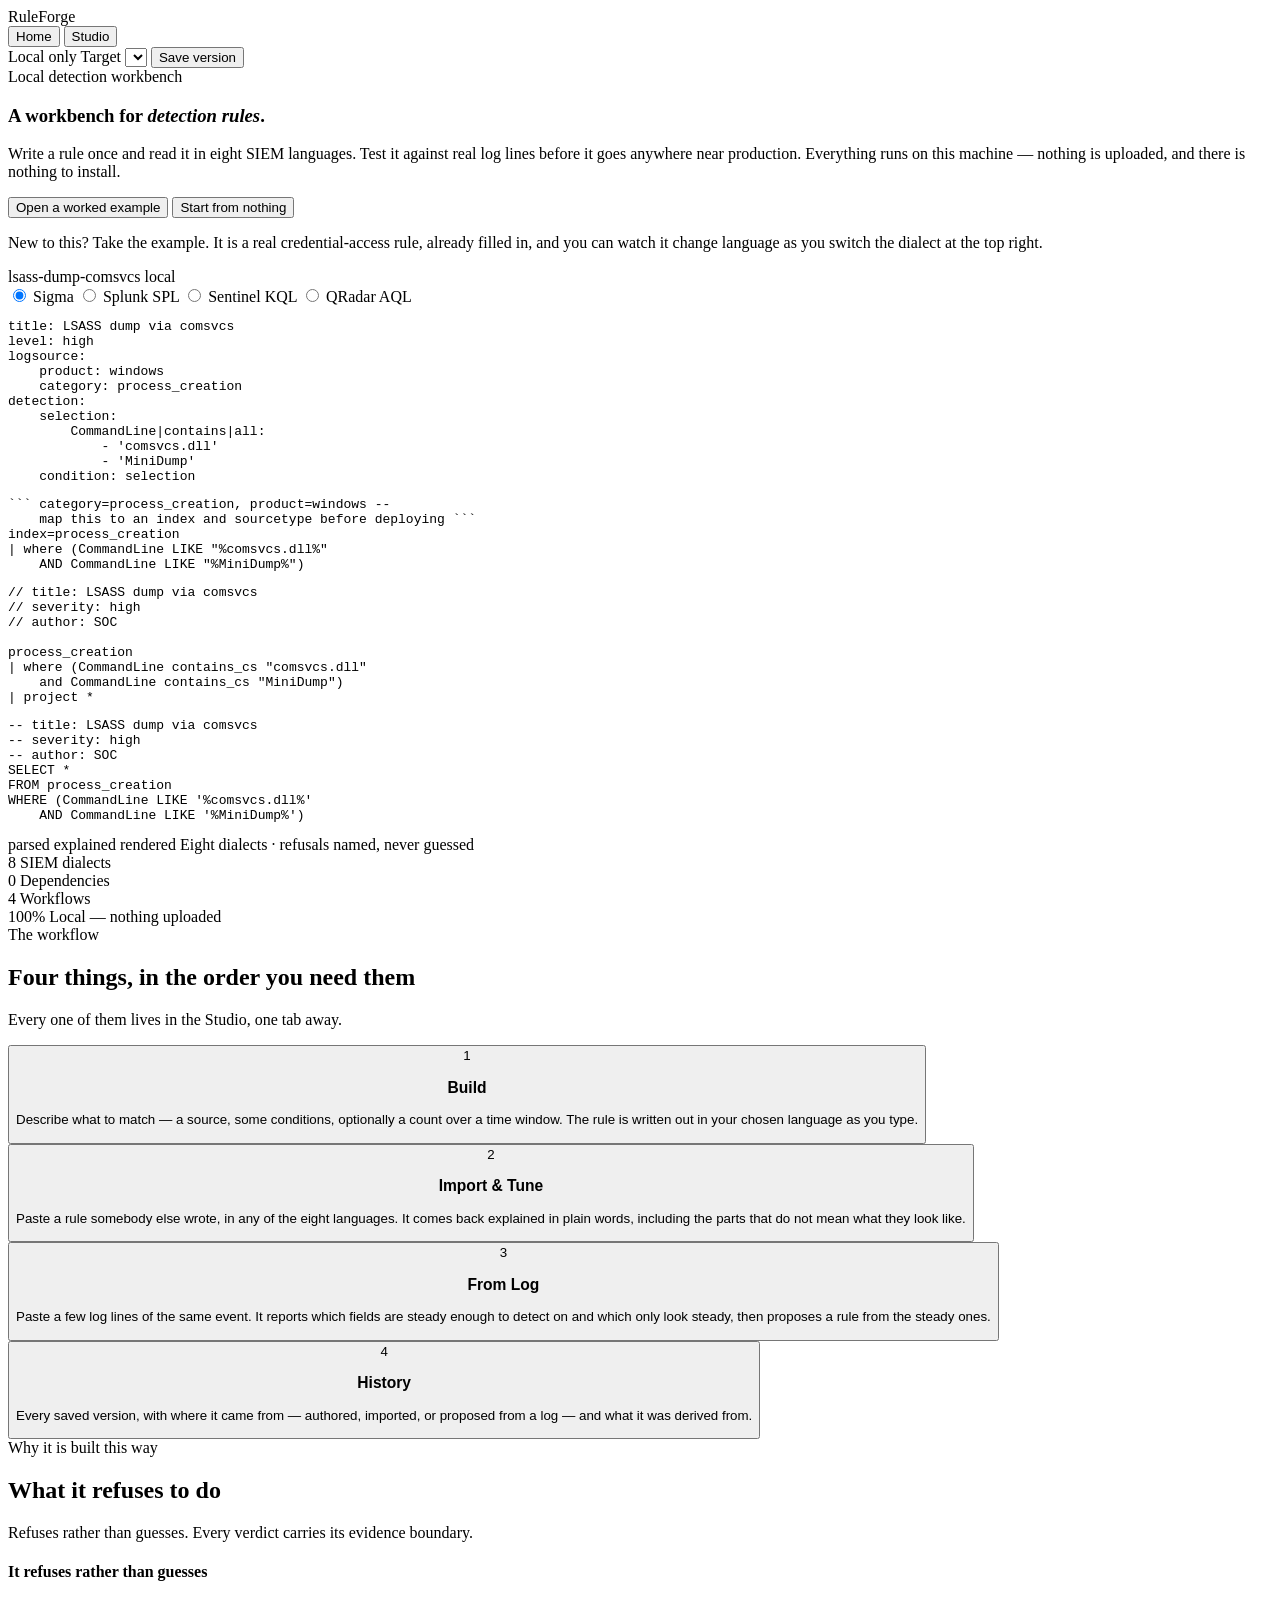
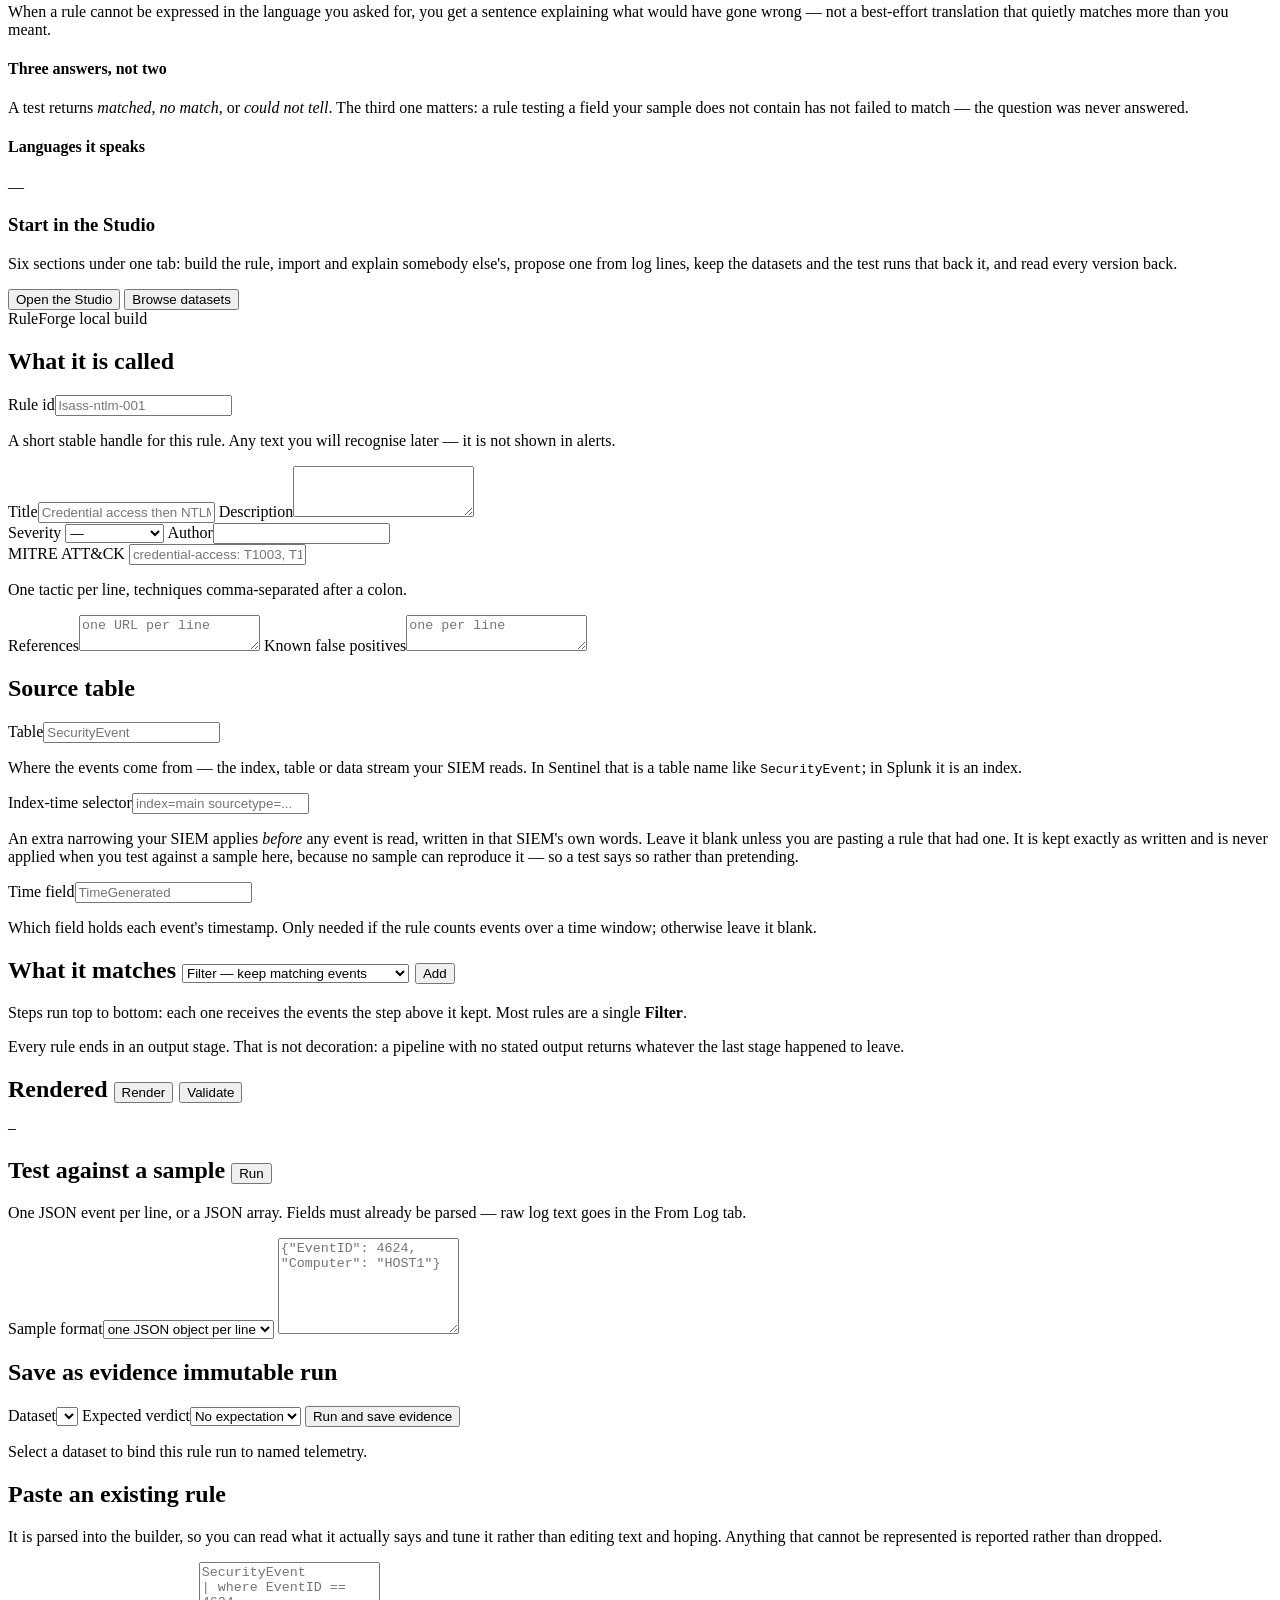
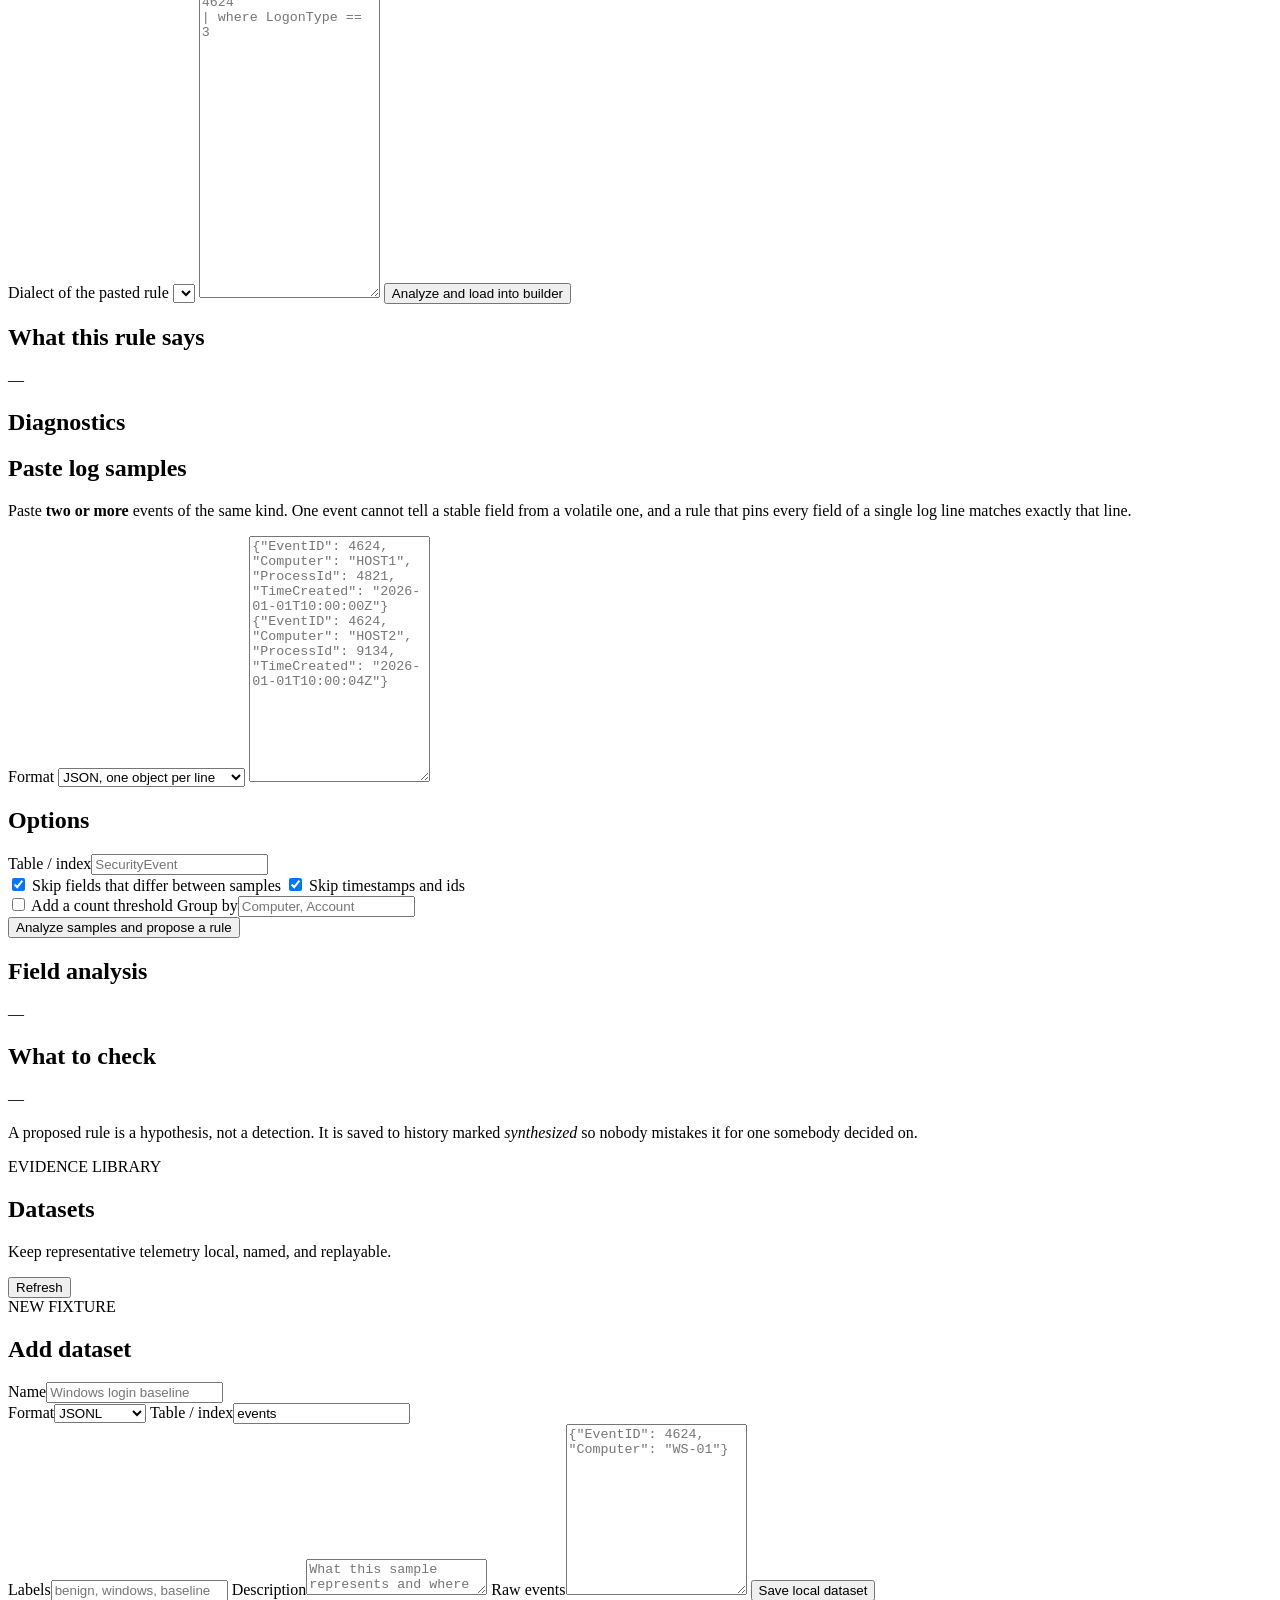
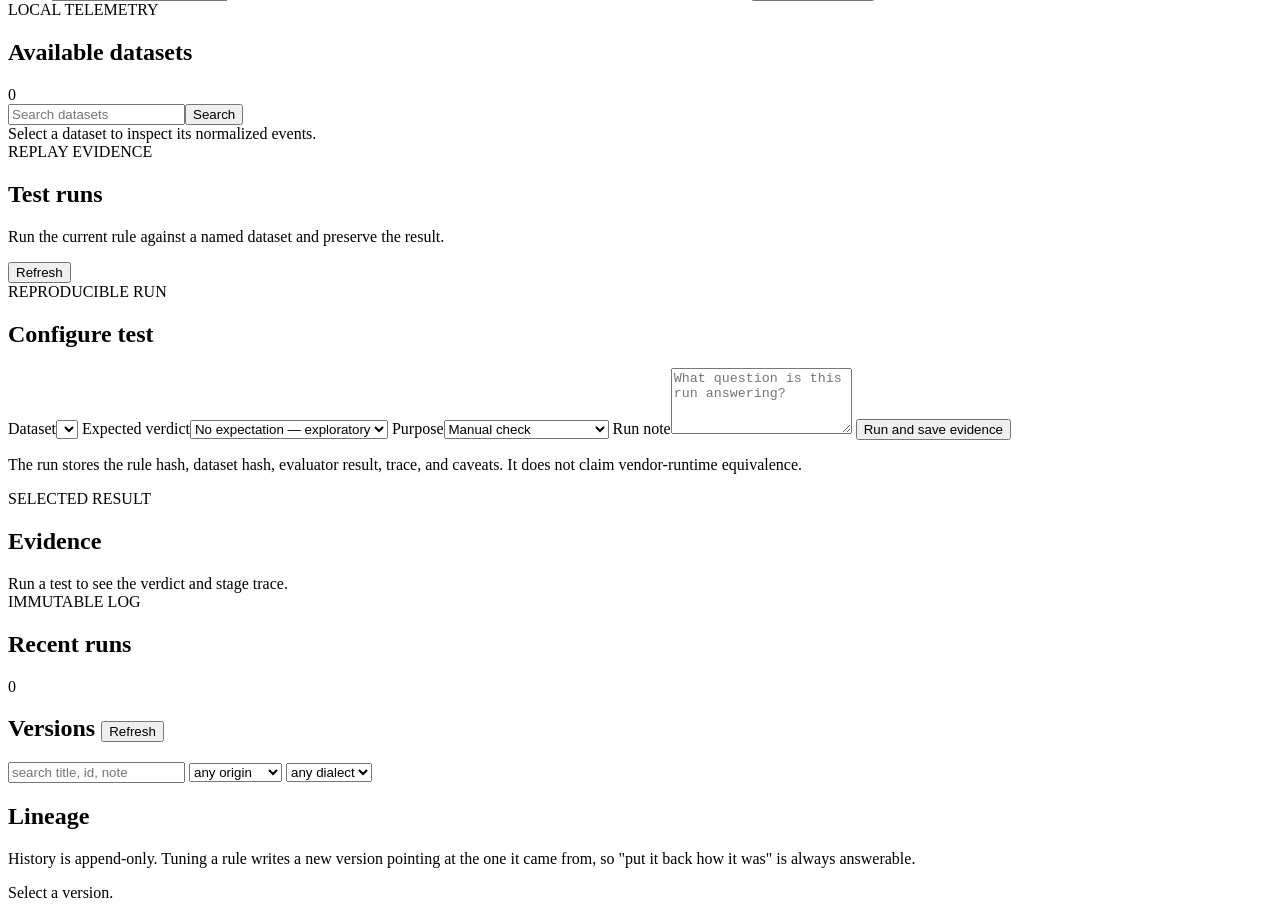
==== web/templates/index.html @ b19cf56b "Restructure into a standalone RuleForge repository Extracted RuleForge from the Combined Project mon" ====
<!DOCTYPE html>
<!--
  RuleForge: a local detection-rule workbench.

  One page, four panes, no build step. The GUI is served straight off disk by
  the stdlib HTTP server because the whole package has zero dependencies, and
  that is what lets it run inside a locked-down SOC where npm and pip are not
  available.

  The builder edits the IR directly -- the same tagged JSON the codec reads and
  writes. There is deliberately no second, simplified rule model in the
  browser: a parallel representation is where "the GUI showed one thing and the
  rendered rule said another" comes from.
-->
<html lang="en">
<head>
<meta charset="utf-8">
<meta name="viewport" content="width=device-width, initial-scale=1">
<title>RuleForge</title>
<link rel="stylesheet" href="/static/app.css">
</head>
<body>

<header class="topbar">
  <div class="brand" id="brand" title="Back to the home page">Rule<span>Forge</span></div>

  <!-- Two levels, in the header, which is the shape Event Analyzer and
       Phishing Mail Detector already use: Home explains the tool, Studio is
       where the work happens. The left rail that listed all seven panes flat
       is gone -- it was a second navigation surface for destinations that
       belong to one of these two, and it made this tool the odd one out. -->
  <nav class="tabs main-tabs" id="tabs" aria-label="Primary navigation">
    <button class="tab active" data-main="home" data-pane="home">Home</button>
    <button class="tab" data-main="studio" data-pane="build">Studio</button>
  </nav>

  <div class="topright">
    <span class="local-status"><span class="status-dot"></span>Local only</span>
    <label class="inline">Target
      <select id="dialect"></select>
    </label>
    <button id="save" class="primary">Save version</button>
  </div>
</header>

<!-- The sections of the Studio, shown only while the Studio is open. Every
     pane that used to sit in the rail is still here, under the tab that owns
     it, and the current one is named on the right. -->
<nav class="tabs sub-tabs" id="subtabs" aria-label="Studio sections" hidden>
  <button class="tab" data-pane="build">Workbench</button>
  <button class="tab" data-pane="import">Import &amp; Explain</button>
  <button class="tab" data-pane="fromlog">From Log</button>
  <button class="tab" data-pane="datasets">Datasets</button>
  <button class="tab" data-pane="testruns">Test Runs</button>
  <button class="tab" data-pane="history">History</button>
  <span class="sub-tabs-context">
    <span class="eyebrow">Studio</span>
    <span class="context-title" id="current-context">Home</span>
  </span>
</nav>

<div id="toast" class="toast" hidden></div>

<div class="app-shell">
  <main class="app-content">

<!-- ==================================================================
     The landing pane.

     The tool used to open straight onto the Build form: eleven metadata
     fields, unexplained jargon, an output box reading "—", and no
     indication of what any of it was for. Someone who had not written a
     detection rule before had nowhere to start, and someone who had still
     could not tell which of the four tabs did what.

     So this pane says what the tool is, names the four things it does in
     the order a person actually needs them, and -- most importantly --
     offers a WORKED EXAMPLE. Reading a filled-in rule teaches the shape of
     one faster than any amount of label text.

     It is now the Home tab of the header rather than a flat entry in a
     rail, and it is laid out the way the sibling tools lay out their own
     overview: a hero with the claim and the two ways in, the workflow, and
     the promises underneath. Every word that was here is still here.
     ================================================================== -->
<section class="pane active" id="pane-home">
  <div class="home">

    <!-- hero ---------------------------------------------------------- -->
    <section class="home-hero">
      <span class="hero-orb hero-orb--a" aria-hidden="true"></span>
      <span class="hero-orb hero-orb--b" aria-hidden="true"></span>
      <div class="hero-copy">
        <span class="eyebrow">Local detection workbench</span>
        <h1>A workbench for <em>detection rules</em>.</h1>
        <p class="lead">
          Write a rule once and read it in eight SIEM languages. Test it against
          real log lines before it goes anywhere near production. Everything runs
          on this machine &mdash; nothing is uploaded, and there is nothing to
          install.
        </p>
        <div class="home-actions">
          <button id="home-example" class="primary big">
            Open a worked example
          </button>
          <button id="home-blank" class="big ghost">Start from nothing</button>
        </div>
        <p class="hint">
          New to this? Take the example. It is a real credential-access rule,
          already filled in, and you can watch it change language as you switch
          the dialect at the top right.
        </p>
      </div>

      <!-- The product in one picture: one Sigma rule, four of the eight
           languages it can be read back in. Tabs are CSS-only so the landing
           page keeps the stdlib-only promise: no script drives them. -->
      <div class="hero-visual">
        <div class="rule-preview" aria-label="One rule, read in four SIEM languages">
          <div class="rule-preview-bar">
            <span class="dot dot--r" aria-hidden="true"></span>
            <span class="dot dot--y" aria-hidden="true"></span>
            <span class="dot dot--g" aria-hidden="true"></span>
            <span class="rule-preview-name">lsass-dump-comsvcs</span>
            <span class="rule-preview-flag"><span class="pulse" aria-hidden="true"></span>local</span>
          </div>

          <div class="dialect-tabs">
            <input type="radio" name="rf-dialect" id="rf-d-sigma" checked>
            <label for="rf-d-sigma">Sigma</label>
            <input type="radio" name="rf-dialect" id="rf-d-splunk">
            <label for="rf-d-splunk">Splunk SPL</label>
            <input type="radio" name="rf-dialect" id="rf-d-sentinel">
            <label for="rf-d-sentinel">Sentinel KQL</label>
            <input type="radio" name="rf-dialect" id="rf-d-qradar">
            <label for="rf-d-qradar">QRadar AQL</label>

            <div class="dialect-panes">
              <pre class="dialect-pane"><span class="t-key">title</span>: <span class="t-str">LSASS dump via comsvcs</span>
<span class="t-key">level</span>: high
<span class="t-key">logsource</span>:
    product: windows
    category: process_creation
<span class="t-key">detection</span>:
    selection:
        CommandLine|contains|all:
            - <span class="t-str">'comsvcs.dll'</span>
            - <span class="t-str">'MiniDump'</span>
    condition: selection</pre>

              <pre class="dialect-pane"><span class="t-comment">``` category=process_creation, product=windows --
    map this to an index and sourcetype before deploying ```</span>
<span class="t-key">index</span>=process_creation
| <span class="t-key">where</span> (CommandLine LIKE <span class="t-str">"%comsvcs.dll%"</span>
    AND CommandLine LIKE <span class="t-str">"%MiniDump%"</span>)</pre>

              <pre class="dialect-pane"><span class="t-comment">// title: LSASS dump via comsvcs
// severity: high
// author: SOC</span>

process_creation
| <span class="t-key">where</span> (CommandLine <span class="t-key">contains_cs</span> <span class="t-str">"comsvcs.dll"</span>
    <span class="t-key">and</span> CommandLine <span class="t-key">contains_cs</span> <span class="t-str">"MiniDump"</span>)
| <span class="t-key">project</span> *</pre>

              <pre class="dialect-pane"><span class="t-comment">-- title: LSASS dump via comsvcs
-- severity: high
-- author: SOC</span>
<span class="t-key">SELECT</span> *
<span class="t-key">FROM</span> process_creation
<span class="t-key">WHERE</span> (CommandLine LIKE <span class="t-str">'%comsvcs.dll%'</span>
    <span class="t-key">AND</span> CommandLine LIKE <span class="t-str">'%MiniDump%'</span>)</pre>
            </div>
          </div>

          <div class="rule-preview-foot">
            <span class="ok">parsed</span>
            <span class="ok">explained</span>
            <span class="ok">rendered</span>
            <span class="rule-preview-note">
              Eight dialects &middot; refusals named, never guessed
            </span>
          </div>
        </div>
      </div>
    </section>

    <!-- the counts ---------------------------------------------------- -->
    <section class="home-stats" aria-label="What the workbench covers">
      <div class="stat">
        <span class="stat-num">8</span>
        <span class="stat-label">SIEM dialects</span>
      </div>
      <div class="stat">
        <span class="stat-num">0</span>
        <span class="stat-label">Dependencies</span>
      </div>
      <div class="stat">
        <span class="stat-num">4</span>
        <span class="stat-label">Workflows</span>
      </div>
      <div class="stat">
        <span class="stat-num">100%</span>
        <span class="stat-label">Local &mdash; nothing uploaded</span>
      </div>
    </section>

    <!-- the workflow -------------------------------------------------- -->
    <section class="home-section">
      <div class="home-section-head">
        <span class="eyebrow">The workflow</span>
        <h2>Four things, in the order you need them</h2>
        <p class="section-lead">
          Every one of them lives in the Studio, one tab away.
        </p>
      </div>

      <div class="home-cards">
        <button class="card" data-goto="build">
          <span class="card-step">1</span>
          <h3>Build</h3>
          <p>
            Describe what to match &mdash; a source, some conditions, optionally
            a count over a time window. The rule is written out in your chosen
            language as you type.
          </p>
        </button>
        <button class="card" data-goto="import">
          <span class="card-step">2</span>
          <h3>Import &amp; Tune</h3>
          <p>
            Paste a rule somebody else wrote, in any of the eight languages. It
            comes back explained in plain words, including the parts that do not
            mean what they look like.
          </p>
        </button>
        <button class="card" data-goto="fromlog">
          <span class="card-step">3</span>
          <h3>From Log</h3>
          <p>
            Paste a few log lines of the same event. It reports which fields are
            steady enough to detect on and which only look steady, then proposes
            a rule from the steady ones.
          </p>
        </button>
        <button class="card" data-goto="history">
          <span class="card-step">4</span>
          <h3>History</h3>
          <p>
            Every saved version, with where it came from &mdash; authored,
            imported, or proposed from a log &mdash; and what it was derived
            from.
          </p>
        </button>
      </div>
    </section>

    <!-- the claims ---------------------------------------------------- -->
    <section class="home-section">
      <div class="home-section-head">
        <span class="eyebrow">Why it is built this way</span>
        <h2>What it refuses to do</h2>
        <p class="section-lead">
          Refuses rather than guesses. Every verdict carries its evidence
          boundary.
        </p>
      </div>

      <div class="home-foot">
        <div>
          <h4>It refuses rather than guesses</h4>
          <p>
            When a rule cannot be expressed in the language you asked for, you
            get a sentence explaining what would have gone wrong &mdash; not a
            best-effort translation that quietly matches more than you meant.
          </p>
        </div>
        <div>
          <h4>Three answers, not two</h4>
          <p>
            A test returns <em>matched</em>, <em>no match</em>, or
            <em>could not tell</em>. The third one matters: a rule testing a
            field your sample does not contain has not failed to match &mdash;
            the question was never answered.
          </p>
        </div>
        <div>
          <h4>Languages it speaks</h4>
          <p id="home-dialects" class="mono-small">&mdash;</p>
        </div>
      </div>
    </section>

    <!-- the way in ---------------------------------------------------- -->
    <section class="home-cta">
      <div class="home-cta-copy">
        <h3>Start in the Studio</h3>
        <p>
          Six sections under one tab: build the rule, import and explain
          somebody else's, propose one from log lines, keep the datasets and the
          test runs that back it, and read every version back.
        </p>
      </div>
      <div class="home-cta-actions">
        <button class="primary big" data-goto="build">Open the Studio</button>
        <button class="big ghost" data-goto="datasets">Browse datasets</button>
      </div>
      <div class="home-signature">RuleForge <span>local build</span></div>
    </section>
  </div>
</section>

<!-- ================================================================== -->
<section class="pane" id="pane-build">
  <div class="three-col">

    <!-- metadata ------------------------------------------------------- -->
    <div class="col scroll">
      <h2>What it is called</h2>
      <!-- Heading changed from "Rule": this column is the rule's paperwork,
           not the rule. Calling it "Rule" put the least important fields in
           the most prominent position and implied the detection lived here. -->
      <label class="field">Rule id<input id="rule-id" type="text" placeholder="lsass-ntlm-001"></label>
      <p class="hint">A short stable handle for this rule. Any text you will
        recognise later &mdash; it is not shown in alerts.</p>
      <label class="field">Title<input id="an-title" type="text" placeholder="Credential access then NTLM lateral movement"></label>
      <label class="field">Description<textarea id="an-description" rows="3"></textarea></label>
      <div class="row2">
        <label class="field">Severity
          <select id="an-severity">
            <option value="">—</option>
            <option>informational</option><option>low</option>
            <option>medium</option><option>high</option><option>critical</option>
          </select>
        </label>
        <label class="field">Author<input id="an-author" type="text"></label>
      </div>
      <label class="field">MITRE ATT&amp;CK
        <input id="an-mitre" type="text" placeholder="credential-access: T1003, T1003.001">
      </label>
      <p class="hint">One tactic per line, techniques comma-separated after a colon.</p>
      <label class="field">References<textarea id="an-references" rows="2" placeholder="one URL per line"></textarea></label>
      <label class="field">Known false positives<textarea id="an-fps" rows="2" placeholder="one per line"></textarea></label>

      <h2>Source table</h2>
      <!-- These three had no explanation anywhere in the page. "Index-time
           selector" and "Time field" are terms somebody who has not run a
           SIEM has never met, and the only way to find out what they meant
           was to type something and see what happened. -->
      <label class="field">Table<input id="read-table" type="text" placeholder="SecurityEvent"></label>
      <p class="hint">Where the events come from &mdash; the index, table or
        data stream your SIEM reads. In Sentinel that is a table name like
        <code>SecurityEvent</code>; in Splunk it is an index.</p>
      <label class="field">Index-time selector<input id="read-selector" type="text" placeholder="index=main sourcetype=..."></label>
      <p class="hint">An extra narrowing your SIEM applies <em>before</em> any
        event is read, written in that SIEM's own words. Leave it blank unless
        you are pasting a rule that had one. It is kept exactly as written and
        is never applied when you test against a sample here, because no
        sample can reproduce it &mdash; so a test says so rather than
        pretending.</p>
      <label class="field">Time field<input id="read-timefield" type="text" placeholder="TimeGenerated"></label>
      <p class="hint">Which field holds each event's timestamp. Only needed if
        the rule counts events over a time window; otherwise leave it
        blank.</p>
    </div>

    <!-- pipeline ------------------------------------------------------- -->
    <div class="col scroll">
      <h2>What it matches
        <span class="spacer"></span>
         <select id="add-stage-kind" class="mini" aria-label="Stage type to add">
          <option value="Filter">Filter &mdash; keep matching events</option>
          <option value="Aggregate">Aggregate &mdash; count or summarise</option>
          <option value="Correlation">Correlation &mdash; N times in a window</option>
          <option value="Sequence">Sequence &mdash; this, then that</option>
          <option value="Distinct">Distinct &mdash; drop duplicates</option>
          <option value="Project">Project &mdash; choose columns</option>
          <option value="Derive">Derive &mdash; compute a field</option>
          <option value="Sort">Sort &mdash; order the results</option>
          <option value="Limit">Limit &mdash; keep only N</option>
          <option value="Expand">Expand &mdash; one row per list item</option>
        </select>
        <button id="add-stage" class="mini">Add</button>
      </h2>
      <!-- The heading was "Pipeline", which names the implementation rather
           than the thing. Each step is explained in the dropdown now, because
           a bare list of nine nouns tells a newcomer nothing about which one
           they want. -->
      <p class="hint">Steps run top to bottom: each one receives the events the
        step above it kept. Most rules are a single <strong>Filter</strong>.</p>
      <div id="stages"></div>
      <p class="hint">Every rule ends in an output stage. That is not decoration:
        a pipeline with no stated output returns whatever the last stage happened
        to leave.</p>
    </div>

    <!-- output --------------------------------------------------------- -->
    <div class="col scroll">
      <h2>Rendered
        <!-- The language is named beside the text. Without it the pane and
             the dialect dropdown could disagree silently, which is how KQL
             came to be displayed under a dropdown reading Splunk. -->
        <span id="rendered-for" class="badge"></span>
        <span class="spacer"></span>
        <button id="render" class="mini">Render</button>
        <button id="validate" class="mini">Validate</button>
      </h2>
      <pre id="rendered" class="code">—</pre>
      <div id="diagnostics"></div>

      <h2>Test against a sample
        <span class="spacer"></span>
        <button id="run" class="mini primary">Run</button>
      </h2>
      <p class="hint">One JSON event per line, or a JSON array. Fields must
        already be parsed — raw log text goes in the From&nbsp;Log tab.</p>
      <label class="field">Sample format<select id="events-format">
        <option value="jsonl">one JSON object per line</option>
        <option value="json">a JSON array</option>
        <option value="kv">key=value</option>
        <option value="syslog">syslog</option>
      </select></label>
       <textarea id="events" rows="6" class="code" aria-label="Sample events" placeholder='{"EventID": 4624, "Computer": "HOST1"}'></textarea>
      <div id="evaluation"></div>

      <h2>Save as evidence
        <span class="spacer"></span>
        <span class="badge declared">immutable run</span>
      </h2>
      <label class="field">Dataset<select id="build-dataset"></select></label>
      <label class="field">Expected verdict<select id="build-expected"><option value="">No expectation</option><option value="matched">Matched</option><option value="no_match">No match</option><option value="not_evaluated">Not evaluated</option></select></label>
      <button id="run-save-evidence" class="primary wide">Run and save evidence</button>
      <p id="build-evidence-status" class="hint">Select a dataset to bind this rule run to named telemetry.</p>
    </div>

  </div>
</section>

<!-- ================================================================== -->
<section class="pane" id="pane-import">
  <div class="two-col">
    <div class="col scroll">
      <h2>Paste an existing rule</h2>
      <p class="hint">It is parsed into the builder, so you can read what it
        actually says and tune it rather than editing text and hoping. Anything
        that cannot be represented is reported rather than dropped.</p>
      <label class="field">Dialect of the pasted rule
        <select id="import-dialect"></select>
      </label>
       <textarea id="import-text" rows="22" class="code" aria-label="Rule to import" placeholder="SecurityEvent&#10;| where EventID == 4624&#10;| where LogonType == 3"></textarea>
      <button id="import-go" class="primary wide">Analyze and load into builder</button>
    </div>
    <div class="col scroll">
      <h2>What this rule says</h2>
      <div id="import-outline" class="outline">—</div>
      <h2>Diagnostics</h2>
      <div id="import-diagnostics"></div>
    </div>
  </div>
</section>

<!-- ================================================================== -->
<section class="pane" id="pane-fromlog">
  <div class="two-col">
    <div class="col scroll">
      <h2>Paste log samples</h2>
      <p class="hint">Paste <strong>two or more</strong> events of the same kind.
        One event cannot tell a stable field from a volatile one, and a rule
        that pins every field of a single log line matches exactly that line.</p>
      <label class="field">Format
        <select id="log-format">
          <option value="jsonl">JSON, one object per line</option>
          <option value="json">JSON array</option>
          <option value="kv">key=value pairs</option>
          <option value="syslog">Syslog with key=value body</option>
        </select>
      </label>
       <textarea id="log-text" rows="16" class="code" aria-label="Log samples" placeholder='{"EventID": 4624, "Computer": "HOST1", "ProcessId": 4821, "TimeCreated": "2026-01-01T10:00:00Z"}&#10;{"EventID": 4624, "Computer": "HOST2", "ProcessId": 9134, "TimeCreated": "2026-01-01T10:00:04Z"}'></textarea>

      <h2>Options</h2>
      <label class="field">Table / index<input id="log-table" type="text" placeholder="SecurityEvent"></label>
      <div class="row2">
        <label class="check"><input type="checkbox" id="opt-skip-volatile" checked> Skip fields that differ between samples</label>
        <label class="check"><input type="checkbox" id="opt-skip-timestamps" checked> Skip timestamps and ids</label>
      </div>
      <div class="row2">
        <label class="check"><input type="checkbox" id="opt-threshold"> Add a count threshold</label>
        <label class="field">Group by<input id="opt-groupby" type="text" placeholder="Computer, Account"></label>
      </div>
      <button id="log-go" class="primary wide">Analyze samples and propose a rule</button>
    </div>
    <div class="col scroll">
      <h2>Field analysis</h2>
      <div id="log-fields" class="outline">—</div>
      <h2>What to check</h2>
      <!-- The generator's own doubts, next to its output. A proposed rule
           shown without them reads like an authored one, and a proposed rule
           that reads like an authored one gets deployed without review. -->
      <div id="log-messages" class="outline">—</div>
      <p class="hint">A proposed rule is a hypothesis, not a detection. It is
        saved to history marked <em>synthesized</em> so nobody mistakes it for
        one somebody decided on.</p>
    </div>
  </div>
</section>

<!-- ================================================================== -->
<section class="pane" id="pane-datasets">
  <div class="page-shell">
    <div class="page-heading">
      <div>
        <div class="eyebrow">EVIDENCE LIBRARY</div>
        <h1>Datasets</h1>
        <p class="page-subtitle">Keep representative telemetry local, named, and replayable.</p>
      </div>
      <div class="page-actions"><button id="dataset-refresh" class="mini">Refresh</button></div>
    </div>
    <div class="dataset-layout">
      <section class="surface dataset-create">
        <div class="section-heading"><div><span class="eyebrow">NEW FIXTURE</span><h2>Add dataset</h2></div></div>
        <label class="field">Name<input id="dataset-name" type="text" placeholder="Windows login baseline"></label>
        <div class="row2">
          <label class="field">Format<select id="dataset-format"><option value="jsonl">JSONL</option><option value="json">JSON array</option><option value="kv">Key/value</option><option value="syslog">Syslog</option></select></label>
          <label class="field">Table / index<input id="dataset-table" type="text" value="events" placeholder="SecurityEvent"></label>
        </div>
        <label class="field">Labels<input id="dataset-labels" type="text" placeholder="benign, windows, baseline"></label>
        <label class="field">Description<textarea id="dataset-description" rows="2" placeholder="What this sample represents and where it came from."></textarea></label>
        <label class="field">Raw events<textarea id="dataset-text" rows="11" class="code" placeholder='{"EventID": 4624, "Computer": "WS-01"}'></textarea></label>
        <button id="dataset-save" class="primary wide">Save local dataset</button>
      </section>
      <section class="surface dataset-list-panel">
        <div class="section-heading"><div><span class="eyebrow">LOCAL TELEMETRY</span><h2>Available datasets</h2></div><span id="dataset-count" class="count-badge">0</span></div>
       <div class="filter-row"><input id="dataset-q" type="text" aria-label="Search datasets" placeholder="Search datasets"><button id="dataset-search" class="mini">Search</button></div>
        <div id="dataset-list" class="dataset-list"></div>
        <div id="dataset-preview" class="dataset-preview empty">Select a dataset to inspect its normalized events.</div>
      </section>
    </div>
  </div>
</section>

<section class="pane" id="pane-testruns">
  <div class="page-shell">
    <div class="page-heading">
      <div>
        <div class="eyebrow">REPLAY EVIDENCE</div>
        <h1>Test runs</h1>
        <p class="page-subtitle">Run the current rule against a named dataset and preserve the result.</p>
      </div>
      <div class="page-actions"><button id="test-run-refresh" class="mini">Refresh</button></div>
    </div>
    <div class="testrun-layout">
      <section class="surface testrun-setup">
        <div class="section-heading"><div><span class="eyebrow">REPRODUCIBLE RUN</span><h2>Configure test</h2></div></div>
        <label class="field">Dataset<select id="test-run-dataset"></select></label>
        <label class="field">Expected verdict<select id="test-run-expected"><option value="">No expectation — exploratory</option><option value="matched">Matched</option><option value="no_match">No match</option><option value="not_evaluated">Not evaluated</option></select></label>
        <label class="field">Purpose<select id="test-run-purpose"><option value="manual">Manual check</option><option value="positive">Positive fixture</option><option value="negative">Benign / negative fixture</option><option value="regression">Regression</option></select></label>
        <label class="field">Run note<textarea id="test-run-note" rows="4" placeholder="What question is this run answering?"></textarea></label>
        <button id="test-run-save" class="primary wide">Run and save evidence</button>
        <p class="hint">The run stores the rule hash, dataset hash, evaluator result, trace, and caveats. It does not claim vendor-runtime equivalence.</p>
      </section>
      <section class="surface testrun-result-panel">
        <div class="section-heading"><div><span class="eyebrow">SELECTED RESULT</span><h2>Evidence</h2></div></div>
        <div id="test-run-result" class="empty">Run a test to see the verdict and stage trace.</div>
      </section>
      <section class="surface testrun-history-panel">
        <div class="section-heading"><div><span class="eyebrow">IMMUTABLE LOG</span><h2>Recent runs</h2></div><span id="test-run-count" class="count-badge">0</span></div>
        <div id="test-run-list" class="testrun-list"></div>
      </section>
    </div>
  </div>
</section>

<section class="pane" id="pane-history">
  <div class="two-col">
    <div class="col scroll">
      <h2>Versions
        <span class="spacer"></span>
        <button id="history-refresh" class="mini">Refresh</button>
      </h2>
      <div class="row3">
         <input id="history-q" type="text" aria-label="Search history" placeholder="search title, id, note">
         <select id="history-origin" aria-label="Filter history by origin">
          <option value="">any origin</option>
          <option value="authored">authored</option>
          <option value="imported">imported</option>
          <option value="synthesized">synthesized</option>
        </select>
         <select id="history-dialect" aria-label="Filter history by dialect"><option value="">any dialect</option></select>
      </div>
      <div id="history-list"></div>
    </div>
    <div class="col scroll">
      <h2>Lineage</h2>
      <p class="hint">History is append-only. Tuning a rule writes a new
        version pointing at the one it came from, so "put it back how it was"
        is always answerable.</p>
      <div id="history-lineage" class="outline">Select a version.</div>
    </div>
  </div>
</section>

  </main>
</div>

<script src="/static/app.js"></script>
</body>
</html>
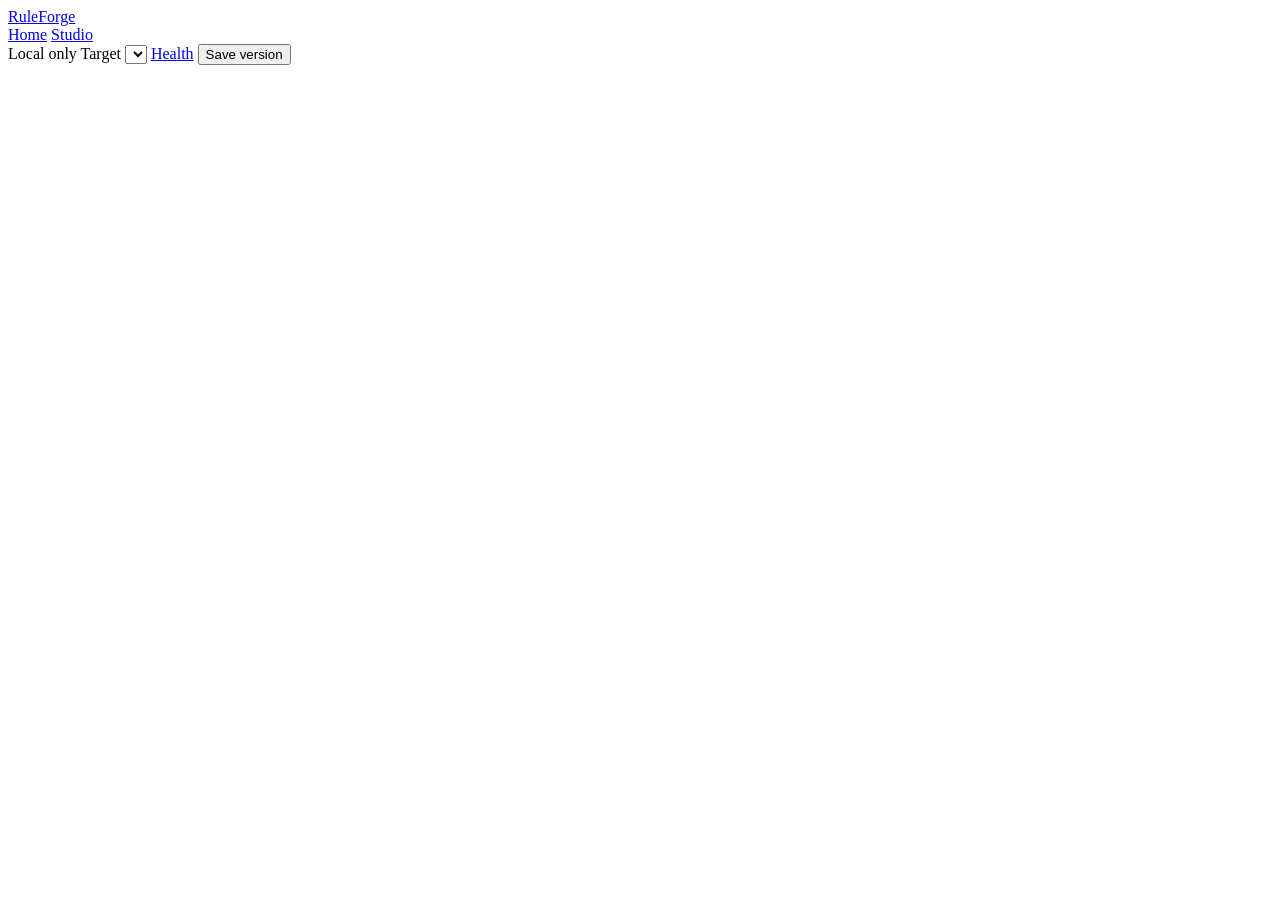
==== commit 13abf728: "Update project" ====
--- a/web/templates/index.html
+++ b/web/templates/index.html
@@ -2,606 +2,81 @@
 <!--
   RuleForge: a local detection-rule workbench.
 
-  One page, four panes, no build step. The GUI is served straight off disk by
-  the stdlib HTTP server because the whole package has zero dependencies, and
-  that is what lets it run inside a locked-down SOC where npm and pip are not
-  available.
+  This file is the shell and nothing else. Every screen is built in
+  web/static/js/screens/, every colour is declared in web/static/css/tokens.css,
+  and the rule being edited lives in one state object (core/state.js). There is
+  no build step and no dependency: the server serves these files off disk,
+  which is what lets the tool run inside a locked-down SOC.
 
-  The builder edits the IR directly -- the same tagged JSON the codec reads and
-  writes. There is deliberately no second, simplified rule model in the
-  browser: a parallel representation is where "the GUI showed one thing and the
-  rendered rule said another" comes from.
+  Two views, one bar: Home is the overview you read, Studio is the work. The
+  Studio's tools are the second row; Author's six steps live inside the page,
+  because an ordered workflow is not a menu.
 -->
 <html lang="en">
 <head>
 <meta charset="utf-8">
 <meta name="viewport" content="width=device-width, initial-scale=1">
 <title>RuleForge</title>
-<link rel="stylesheet" href="/static/app.css">
+<link rel="stylesheet" href="/static/css/tokens.css">
+<link rel="stylesheet" href="/static/css/base.css">
+<link rel="stylesheet" href="/static/css/components.css">
+<link rel="stylesheet" href="/static/css/screens.css">
 </head>
 <body>
 
-<header class="topbar">
-  <div class="brand" id="brand" title="Back to the home page">Rule<span>Forge</span></div>
+<div class="app" data-view="home">
 
-  <!-- Two levels, in the header, which is the shape Event Analyzer and
-       Phishing Mail Detector already use: Home explains the tool, Studio is
-       where the work happens. The left rail that listed all seven panes flat
-       is gone -- it was a second navigation surface for destinations that
-       belong to one of these two, and it made this tool the odd one out. -->
-  <nav class="tabs main-tabs" id="tabs" aria-label="Primary navigation">
-    <button class="tab active" data-main="home" data-pane="home">Home</button>
-    <button class="tab" data-main="studio" data-pane="build">Studio</button>
-  </nav>
+  <header class="topbar">
+    <a class="brand" href="#/" title="RuleForge home">
+      <span class="brand-mark" aria-hidden="true"></span>RuleForge
+    </a>
 
-  <div class="topright">
-    <span class="local-status"><span class="status-dot"></span>Local only</span>
-    <label class="inline">Target
-      <select id="dialect"></select>
-    </label>
-    <button id="save" class="primary">Save version</button>
-  </div>
-</header>
+    <nav class="mainnav" id="mainnav" aria-label="Views">
+      <a class="mainnav-link" href="#/" data-nav="home">Home</a>
+      <a class="mainnav-link" href="#/studio/author/details" data-nav="studio">Studio</a>
+    </nav>
 
-<!-- The sections of the Studio, shown only while the Studio is open. Every
-     pane that used to sit in the rail is still here, under the tab that owns
-     it, and the current one is named on the right. -->
-<nav class="tabs sub-tabs" id="subtabs" aria-label="Studio sections" hidden>
-  <button class="tab" data-pane="build">Workbench</button>
-  <button class="tab" data-pane="import">Import &amp; Explain</button>
-  <button class="tab" data-pane="fromlog">From Log</button>
-  <button class="tab" data-pane="datasets">Datasets</button>
-  <button class="tab" data-pane="testruns">Test Runs</button>
-  <button class="tab" data-pane="history">History</button>
-  <span class="sub-tabs-context">
-    <span class="eyebrow">Studio</span>
-    <span class="context-title" id="current-context">Home</span>
-  </span>
-</nav>
+    <div class="topbar-right">
+      <span class="envbadge" title="Nothing leaves this machine">
+        <span class="dot dot--ok" aria-hidden="true"></span>Local only
+      </span>
+      <label class="target-pick">
+        <span class="target-label">Target</span>
+        <select id="target" aria-label="Target language"></select>
+      </label>
+      <a class="topbar-tab" id="health-link" href="#/studio/health" title="Is anything broken?">Health</a>
+      <button class="btn primary sm" id="save-version" type="button">Save version</button>
+    </div>
+  </header>
 
-<div id="toast" class="toast" hidden></div>
+  <nav class="subnav" id="subnav" aria-label="Studio" hidden></nav>
 
-<div class="app-shell">
-  <main class="app-content">
+  <main class="stage">
+    <div class="authorbar" id="authorbar" hidden>
+      <div class="rulebar" id="rulebar" aria-label="The rule being edited"></div>
+      <div class="steps" id="steps" aria-label="Authoring steps"></div>
+    </div>
+    <div class="stage-scroll" id="screen"></div>
+  </main>
 
-<!-- ==================================================================
-     The landing pane.
+  <section class="problems is-collapsed" id="problems" data-empty="true"
+           aria-label="Problems" aria-live="polite"></section>
 
-     The tool used to open straight onto the Build form: eleven metadata
-     fields, unexplained jargon, an output box reading "—", and no
-     indication of what any of it was for. Someone who had not written a
-     detection rule before had nowhere to start, and someone who had still
-     could not tell which of the four tabs did what.
+  <footer class="statusbar" id="statusbar" aria-label="Status"></footer>
 
-     So this pane says what the tool is, names the four things it does in
-     the order a person actually needs them, and -- most importantly --
-     offers a WORKED EXAMPLE. Reading a filled-in rule teaches the shape of
-     one faster than any amount of label text.
-
-     It is now the Home tab of the header rather than a flat entry in a
-     rail, and it is laid out the way the sibling tools lay out their own
-     overview: a hero with the claim and the two ways in, the workflow, and
-     the promises underneath. Every word that was here is still here.
-     ================================================================== -->
-<section class="pane active" id="pane-home">
-  <div class="home">
-
-    <!-- hero ---------------------------------------------------------- -->
-    <section class="home-hero">
-      <span class="hero-orb hero-orb--a" aria-hidden="true"></span>
-      <span class="hero-orb hero-orb--b" aria-hidden="true"></span>
-      <div class="hero-copy">
-        <span class="eyebrow">Local detection workbench</span>
-        <h1>A workbench for <em>detection rules</em>.</h1>
-        <p class="lead">
-          Write a rule once and read it in eight SIEM languages. Test it against
-          real log lines before it goes anywhere near production. Everything runs
-          on this machine &mdash; nothing is uploaded, and there is nothing to
-          install.
-        </p>
-        <div class="home-actions">
-          <button id="home-example" class="primary big">
-            Open a worked example
-          </button>
-          <button id="home-blank" class="big ghost">Start from nothing</button>
-        </div>
-        <p class="hint">
-          New to this? Take the example. It is a real credential-access rule,
-          already filled in, and you can watch it change language as you switch
-          the dialect at the top right.
-        </p>
-      </div>
-
-      <!-- The product in one picture: one Sigma rule, four of the eight
-           languages it can be read back in. Tabs are CSS-only so the landing
-           page keeps the stdlib-only promise: no script drives them. -->
-      <div class="hero-visual">
-        <div class="rule-preview" aria-label="One rule, read in four SIEM languages">
-          <div class="rule-preview-bar">
-            <span class="dot dot--r" aria-hidden="true"></span>
-            <span class="dot dot--y" aria-hidden="true"></span>
-            <span class="dot dot--g" aria-hidden="true"></span>
-            <span class="rule-preview-name">lsass-dump-comsvcs</span>
-            <span class="rule-preview-flag"><span class="pulse" aria-hidden="true"></span>local</span>
-          </div>
-
-          <div class="dialect-tabs">
-            <input type="radio" name="rf-dialect" id="rf-d-sigma" checked>
-            <label for="rf-d-sigma">Sigma</label>
-            <input type="radio" name="rf-dialect" id="rf-d-splunk">
-            <label for="rf-d-splunk">Splunk SPL</label>
-            <input type="radio" name="rf-dialect" id="rf-d-sentinel">
-            <label for="rf-d-sentinel">Sentinel KQL</label>
-            <input type="radio" name="rf-dialect" id="rf-d-qradar">
-            <label for="rf-d-qradar">QRadar AQL</label>
-
-            <div class="dialect-panes">
-              <pre class="dialect-pane"><span class="t-key">title</span>: <span class="t-str">LSASS dump via comsvcs</span>
-<span class="t-key">level</span>: high
-<span class="t-key">logsource</span>:
-    product: windows
-    category: process_creation
-<span class="t-key">detection</span>:
-    selection:
-        CommandLine|contains|all:
-            - <span class="t-str">'comsvcs.dll'</span>
-            - <span class="t-str">'MiniDump'</span>
-    condition: selection</pre>
-
-              <pre class="dialect-pane"><span class="t-comment">``` category=process_creation, product=windows --
-    map this to an index and sourcetype before deploying ```</span>
-<span class="t-key">index</span>=process_creation
-| <span class="t-key">where</span> (CommandLine LIKE <span class="t-str">"%comsvcs.dll%"</span>
-    AND CommandLine LIKE <span class="t-str">"%MiniDump%"</span>)</pre>
-
-              <pre class="dialect-pane"><span class="t-comment">// title: LSASS dump via comsvcs
-// severity: high
-// author: SOC</span>
-
-process_creation
-| <span class="t-key">where</span> (CommandLine <span class="t-key">contains_cs</span> <span class="t-str">"comsvcs.dll"</span>
-    <span class="t-key">and</span> CommandLine <span class="t-key">contains_cs</span> <span class="t-str">"MiniDump"</span>)
-| <span class="t-key">project</span> *</pre>
-
-              <pre class="dialect-pane"><span class="t-comment">-- title: LSASS dump via comsvcs
--- severity: high
--- author: SOC</span>
-<span class="t-key">SELECT</span> *
-<span class="t-key">FROM</span> process_creation
-<span class="t-key">WHERE</span> (CommandLine LIKE <span class="t-str">'%comsvcs.dll%'</span>
-    <span class="t-key">AND</span> CommandLine LIKE <span class="t-str">'%MiniDump%'</span>)</pre>
-            </div>
-          </div>
-
-          <div class="rule-preview-foot">
-            <span class="ok">parsed</span>
-            <span class="ok">explained</span>
-            <span class="ok">rendered</span>
-            <span class="rule-preview-note">
-              Eight dialects &middot; refusals named, never guessed
-            </span>
-          </div>
-        </div>
-      </div>
-    </section>
-
-    <!-- the counts ---------------------------------------------------- -->
-    <section class="home-stats" aria-label="What the workbench covers">
-      <div class="stat">
-        <span class="stat-num">8</span>
-        <span class="stat-label">SIEM dialects</span>
-      </div>
-      <div class="stat">
-        <span class="stat-num">0</span>
-        <span class="stat-label">Dependencies</span>
-      </div>
-      <div class="stat">
-        <span class="stat-num">4</span>
-        <span class="stat-label">Workflows</span>
-      </div>
-      <div class="stat">
-        <span class="stat-num">100%</span>
-        <span class="stat-label">Local &mdash; nothing uploaded</span>
-      </div>
-    </section>
-
-    <!-- the workflow -------------------------------------------------- -->
-    <section class="home-section">
-      <div class="home-section-head">
-        <span class="eyebrow">The workflow</span>
-        <h2>Four things, in the order you need them</h2>
-        <p class="section-lead">
-          Every one of them lives in the Studio, one tab away.
-        </p>
-      </div>
-
-      <div class="home-cards">
-        <button class="card" data-goto="build">
-          <span class="card-step">1</span>
-          <h3>Build</h3>
-          <p>
-            Describe what to match &mdash; a source, some conditions, optionally
-            a count over a time window. The rule is written out in your chosen
-            language as you type.
-          </p>
-        </button>
-        <button class="card" data-goto="import">
-          <span class="card-step">2</span>
-          <h3>Import &amp; Tune</h3>
-          <p>
-            Paste a rule somebody else wrote, in any of the eight languages. It
-            comes back explained in plain words, including the parts that do not
-            mean what they look like.
-          </p>
-        </button>
-        <button class="card" data-goto="fromlog">
-          <span class="card-step">3</span>
-          <h3>From Log</h3>
-          <p>
-            Paste a few log lines of the same event. It reports which fields are
-            steady enough to detect on and which only look steady, then proposes
-            a rule from the steady ones.
-          </p>
-        </button>
-        <button class="card" data-goto="history">
-          <span class="card-step">4</span>
-          <h3>History</h3>
-          <p>
-            Every saved version, with where it came from &mdash; authored,
-            imported, or proposed from a log &mdash; and what it was derived
-            from.
-          </p>
-        </button>
-      </div>
-    </section>
-
-    <!-- the claims ---------------------------------------------------- -->
-    <section class="home-section">
-      <div class="home-section-head">
-        <span class="eyebrow">Why it is built this way</span>
-        <h2>What it refuses to do</h2>
-        <p class="section-lead">
-          Refuses rather than guesses. Every verdict carries its evidence
-          boundary.
-        </p>
-      </div>
-
-      <div class="home-foot">
-        <div>
-          <h4>It refuses rather than guesses</h4>
-          <p>
-            When a rule cannot be expressed in the language you asked for, you
-            get a sentence explaining what would have gone wrong &mdash; not a
-            best-effort translation that quietly matches more than you meant.
-          </p>
-        </div>
-        <div>
-          <h4>Three answers, not two</h4>
-          <p>
-            A test returns <em>matched</em>, <em>no match</em>, or
-            <em>could not tell</em>. The third one matters: a rule testing a
-            field your sample does not contain has not failed to match &mdash;
-            the question was never answered.
-          </p>
-        </div>
-        <div>
-          <h4>Languages it speaks</h4>
-          <p id="home-dialects" class="mono-small">&mdash;</p>
-        </div>
-      </div>
-    </section>
-
-    <!-- the way in ---------------------------------------------------- -->
-    <section class="home-cta">
-      <div class="home-cta-copy">
-        <h3>Start in the Studio</h3>
-        <p>
-          Six sections under one tab: build the rule, import and explain
-          somebody else's, propose one from log lines, keep the datasets and the
-          test runs that back it, and read every version back.
-        </p>
-      </div>
-      <div class="home-cta-actions">
-        <button class="primary big" data-goto="build">Open the Studio</button>
-        <button class="big ghost" data-goto="datasets">Browse datasets</button>
-      </div>
-      <div class="home-signature">RuleForge <span>local build</span></div>
-    </section>
-  </div>
-</section>
-
-<!-- ================================================================== -->
-<section class="pane" id="pane-build">
-  <div class="three-col">
-
-    <!-- metadata ------------------------------------------------------- -->
-    <div class="col scroll">
-      <h2>What it is called</h2>
-      <!-- Heading changed from "Rule": this column is the rule's paperwork,
-           not the rule. Calling it "Rule" put the least important fields in
-           the most prominent position and implied the detection lived here. -->
-      <label class="field">Rule id<input id="rule-id" type="text" placeholder="lsass-ntlm-001"></label>
-      <p class="hint">A short stable handle for this rule. Any text you will
-        recognise later &mdash; it is not shown in alerts.</p>
-      <label class="field">Title<input id="an-title" type="text" placeholder="Credential access then NTLM lateral movement"></label>
-      <label class="field">Description<textarea id="an-description" rows="3"></textarea></label>
-      <div class="row2">
-        <label class="field">Severity
-          <select id="an-severity">
-            <option value="">—</option>
-            <option>informational</option><option>low</option>
-            <option>medium</option><option>high</option><option>critical</option>
-          </select>
-        </label>
-        <label class="field">Author<input id="an-author" type="text"></label>
-      </div>
-      <label class="field">MITRE ATT&amp;CK
-        <input id="an-mitre" type="text" placeholder="credential-access: T1003, T1003.001">
-      </label>
-      <p class="hint">One tactic per line, techniques comma-separated after a colon.</p>
-      <label class="field">References<textarea id="an-references" rows="2" placeholder="one URL per line"></textarea></label>
-      <label class="field">Known false positives<textarea id="an-fps" rows="2" placeholder="one per line"></textarea></label>
-
-      <h2>Source table</h2>
-      <!-- These three had no explanation anywhere in the page. "Index-time
-           selector" and "Time field" are terms somebody who has not run a
-           SIEM has never met, and the only way to find out what they meant
-           was to type something and see what happened. -->
-      <label class="field">Table<input id="read-table" type="text" placeholder="SecurityEvent"></label>
-      <p class="hint">Where the events come from &mdash; the index, table or
-        data stream your SIEM reads. In Sentinel that is a table name like
-        <code>SecurityEvent</code>; in Splunk it is an index.</p>
-      <label class="field">Index-time selector<input id="read-selector" type="text" placeholder="index=main sourcetype=..."></label>
-      <p class="hint">An extra narrowing your SIEM applies <em>before</em> any
-        event is read, written in that SIEM's own words. Leave it blank unless
-        you are pasting a rule that had one. It is kept exactly as written and
-        is never applied when you test against a sample here, because no
-        sample can reproduce it &mdash; so a test says so rather than
-        pretending.</p>
-      <label class="field">Time field<input id="read-timefield" type="text" placeholder="TimeGenerated"></label>
-      <p class="hint">Which field holds each event's timestamp. Only needed if
-        the rule counts events over a time window; otherwise leave it
-        blank.</p>
-    </div>
-
-    <!-- pipeline ------------------------------------------------------- -->
-    <div class="col scroll">
-      <h2>What it matches
-        <span class="spacer"></span>
-         <select id="add-stage-kind" class="mini" aria-label="Stage type to add">
-          <option value="Filter">Filter &mdash; keep matching events</option>
-          <option value="Aggregate">Aggregate &mdash; count or summarise</option>
-          <option value="Correlation">Correlation &mdash; N times in a window</option>
-          <option value="Sequence">Sequence &mdash; this, then that</option>
-          <option value="Distinct">Distinct &mdash; drop duplicates</option>
-          <option value="Project">Project &mdash; choose columns</option>
-          <option value="Derive">Derive &mdash; compute a field</option>
-          <option value="Sort">Sort &mdash; order the results</option>
-          <option value="Limit">Limit &mdash; keep only N</option>
-          <option value="Expand">Expand &mdash; one row per list item</option>
-        </select>
-        <button id="add-stage" class="mini">Add</button>
-      </h2>
-      <!-- The heading was "Pipeline", which names the implementation rather
-           than the thing. Each step is explained in the dropdown now, because
-           a bare list of nine nouns tells a newcomer nothing about which one
-           they want. -->
-      <p class="hint">Steps run top to bottom: each one receives the events the
-        step above it kept. Most rules are a single <strong>Filter</strong>.</p>
-      <div id="stages"></div>
-      <p class="hint">Every rule ends in an output stage. That is not decoration:
-        a pipeline with no stated output returns whatever the last stage happened
-        to leave.</p>
-    </div>
-
-    <!-- output --------------------------------------------------------- -->
-    <div class="col scroll">
-      <h2>Rendered
-        <!-- The language is named beside the text. Without it the pane and
-             the dialect dropdown could disagree silently, which is how KQL
-             came to be displayed under a dropdown reading Splunk. -->
-        <span id="rendered-for" class="badge"></span>
-        <span class="spacer"></span>
-        <button id="render" class="mini">Render</button>
-        <button id="validate" class="mini">Validate</button>
-      </h2>
-      <pre id="rendered" class="code">—</pre>
-      <div id="diagnostics"></div>
-
-      <h2>Test against a sample
-        <span class="spacer"></span>
-        <button id="run" class="mini primary">Run</button>
-      </h2>
-      <p class="hint">One JSON event per line, or a JSON array. Fields must
-        already be parsed — raw log text goes in the From&nbsp;Log tab.</p>
-      <label class="field">Sample format<select id="events-format">
-        <option value="jsonl">one JSON object per line</option>
-        <option value="json">a JSON array</option>
-        <option value="kv">key=value</option>
-        <option value="syslog">syslog</option>
-      </select></label>
-       <textarea id="events" rows="6" class="code" aria-label="Sample events" placeholder='{"EventID": 4624, "Computer": "HOST1"}'></textarea>
-      <div id="evaluation"></div>
-
-      <h2>Save as evidence
-        <span class="spacer"></span>
-        <span class="badge declared">immutable run</span>
-      </h2>
-      <label class="field">Dataset<select id="build-dataset"></select></label>
-      <label class="field">Expected verdict<select id="build-expected"><option value="">No expectation</option><option value="matched">Matched</option><option value="no_match">No match</option><option value="not_evaluated">Not evaluated</option></select></label>
-      <button id="run-save-evidence" class="primary wide">Run and save evidence</button>
-      <p id="build-evidence-status" class="hint">Select a dataset to bind this rule run to named telemetry.</p>
-    </div>
-
-  </div>
-</section>
-
-<!-- ================================================================== -->
-<section class="pane" id="pane-import">
-  <div class="two-col">
-    <div class="col scroll">
-      <h2>Paste an existing rule</h2>
-      <p class="hint">It is parsed into the builder, so you can read what it
-        actually says and tune it rather than editing text and hoping. Anything
-        that cannot be represented is reported rather than dropped.</p>
-      <label class="field">Dialect of the pasted rule
-        <select id="import-dialect"></select>
-      </label>
-       <textarea id="import-text" rows="22" class="code" aria-label="Rule to import" placeholder="SecurityEvent&#10;| where EventID == 4624&#10;| where LogonType == 3"></textarea>
-      <button id="import-go" class="primary wide">Analyze and load into builder</button>
-    </div>
-    <div class="col scroll">
-      <h2>What this rule says</h2>
-      <div id="import-outline" class="outline">—</div>
-      <h2>Diagnostics</h2>
-      <div id="import-diagnostics"></div>
-    </div>
-  </div>
-</section>
-
-<!-- ================================================================== -->
-<section class="pane" id="pane-fromlog">
-  <div class="two-col">
-    <div class="col scroll">
-      <h2>Paste log samples</h2>
-      <p class="hint">Paste <strong>two or more</strong> events of the same kind.
-        One event cannot tell a stable field from a volatile one, and a rule
-        that pins every field of a single log line matches exactly that line.</p>
-      <label class="field">Format
-        <select id="log-format">
-          <option value="jsonl">JSON, one object per line</option>
-          <option value="json">JSON array</option>
-          <option value="kv">key=value pairs</option>
-          <option value="syslog">Syslog with key=value body</option>
-        </select>
-      </label>
-       <textarea id="log-text" rows="16" class="code" aria-label="Log samples" placeholder='{"EventID": 4624, "Computer": "HOST1", "ProcessId": 4821, "TimeCreated": "2026-01-01T10:00:00Z"}&#10;{"EventID": 4624, "Computer": "HOST2", "ProcessId": 9134, "TimeCreated": "2026-01-01T10:00:04Z"}'></textarea>
-
-      <h2>Options</h2>
-      <label class="field">Table / index<input id="log-table" type="text" placeholder="SecurityEvent"></label>
-      <div class="row2">
-        <label class="check"><input type="checkbox" id="opt-skip-volatile" checked> Skip fields that differ between samples</label>
-        <label class="check"><input type="checkbox" id="opt-skip-timestamps" checked> Skip timestamps and ids</label>
-      </div>
-      <div class="row2">
-        <label class="check"><input type="checkbox" id="opt-threshold"> Add a count threshold</label>
-        <label class="field">Group by<input id="opt-groupby" type="text" placeholder="Computer, Account"></label>
-      </div>
-      <button id="log-go" class="primary wide">Analyze samples and propose a rule</button>
-    </div>
-    <div class="col scroll">
-      <h2>Field analysis</h2>
-      <div id="log-fields" class="outline">—</div>
-      <h2>What to check</h2>
-      <!-- The generator's own doubts, next to its output. A proposed rule
-           shown without them reads like an authored one, and a proposed rule
-           that reads like an authored one gets deployed without review. -->
-      <div id="log-messages" class="outline">—</div>
-      <p class="hint">A proposed rule is a hypothesis, not a detection. It is
-        saved to history marked <em>synthesized</em> so nobody mistakes it for
-        one somebody decided on.</p>
-    </div>
-  </div>
-</section>
-
-<!-- ================================================================== -->
-<section class="pane" id="pane-datasets">
-  <div class="page-shell">
-    <div class="page-heading">
-      <div>
-        <div class="eyebrow">EVIDENCE LIBRARY</div>
-        <h1>Datasets</h1>
-        <p class="page-subtitle">Keep representative telemetry local, named, and replayable.</p>
-      </div>
-      <div class="page-actions"><button id="dataset-refresh" class="mini">Refresh</button></div>
-    </div>
-    <div class="dataset-layout">
-      <section class="surface dataset-create">
-        <div class="section-heading"><div><span class="eyebrow">NEW FIXTURE</span><h2>Add dataset</h2></div></div>
-        <label class="field">Name<input id="dataset-name" type="text" placeholder="Windows login baseline"></label>
-        <div class="row2">
-          <label class="field">Format<select id="dataset-format"><option value="jsonl">JSONL</option><option value="json">JSON array</option><option value="kv">Key/value</option><option value="syslog">Syslog</option></select></label>
-          <label class="field">Table / index<input id="dataset-table" type="text" value="events" placeholder="SecurityEvent"></label>
-        </div>
-        <label class="field">Labels<input id="dataset-labels" type="text" placeholder="benign, windows, baseline"></label>
-        <label class="field">Description<textarea id="dataset-description" rows="2" placeholder="What this sample represents and where it came from."></textarea></label>
-        <label class="field">Raw events<textarea id="dataset-text" rows="11" class="code" placeholder='{"EventID": 4624, "Computer": "WS-01"}'></textarea></label>
-        <button id="dataset-save" class="primary wide">Save local dataset</button>
-      </section>
-      <section class="surface dataset-list-panel">
-        <div class="section-heading"><div><span class="eyebrow">LOCAL TELEMETRY</span><h2>Available datasets</h2></div><span id="dataset-count" class="count-badge">0</span></div>
-       <div class="filter-row"><input id="dataset-q" type="text" aria-label="Search datasets" placeholder="Search datasets"><button id="dataset-search" class="mini">Search</button></div>
-        <div id="dataset-list" class="dataset-list"></div>
-        <div id="dataset-preview" class="dataset-preview empty">Select a dataset to inspect its normalized events.</div>
-      </section>
-    </div>
-  </div>
-</section>
-
-<section class="pane" id="pane-testruns">
-  <div class="page-shell">
-    <div class="page-heading">
-      <div>
-        <div class="eyebrow">REPLAY EVIDENCE</div>
-        <h1>Test runs</h1>
-        <p class="page-subtitle">Run the current rule against a named dataset and preserve the result.</p>
-      </div>
-      <div class="page-actions"><button id="test-run-refresh" class="mini">Refresh</button></div>
-    </div>
-    <div class="testrun-layout">
-      <section class="surface testrun-setup">
-        <div class="section-heading"><div><span class="eyebrow">REPRODUCIBLE RUN</span><h2>Configure test</h2></div></div>
-        <label class="field">Dataset<select id="test-run-dataset"></select></label>
-        <label class="field">Expected verdict<select id="test-run-expected"><option value="">No expectation — exploratory</option><option value="matched">Matched</option><option value="no_match">No match</option><option value="not_evaluated">Not evaluated</option></select></label>
-        <label class="field">Purpose<select id="test-run-purpose"><option value="manual">Manual check</option><option value="positive">Positive fixture</option><option value="negative">Benign / negative fixture</option><option value="regression">Regression</option></select></label>
-        <label class="field">Run note<textarea id="test-run-note" rows="4" placeholder="What question is this run answering?"></textarea></label>
-        <button id="test-run-save" class="primary wide">Run and save evidence</button>
-        <p class="hint">The run stores the rule hash, dataset hash, evaluator result, trace, and caveats. It does not claim vendor-runtime equivalence.</p>
-      </section>
-      <section class="surface testrun-result-panel">
-        <div class="section-heading"><div><span class="eyebrow">SELECTED RESULT</span><h2>Evidence</h2></div></div>
-        <div id="test-run-result" class="empty">Run a test to see the verdict and stage trace.</div>
-      </section>
-      <section class="surface testrun-history-panel">
-        <div class="section-heading"><div><span class="eyebrow">IMMUTABLE LOG</span><h2>Recent runs</h2></div><span id="test-run-count" class="count-badge">0</span></div>
-        <div id="test-run-list" class="testrun-list"></div>
-      </section>
-    </div>
-  </div>
-</section>
-
-<section class="pane" id="pane-history">
-  <div class="two-col">
-    <div class="col scroll">
-      <h2>Versions
-        <span class="spacer"></span>
-        <button id="history-refresh" class="mini">Refresh</button>
-      </h2>
-      <div class="row3">
-         <input id="history-q" type="text" aria-label="Search history" placeholder="search title, id, note">
-         <select id="history-origin" aria-label="Filter history by origin">
-          <option value="">any origin</option>
-          <option value="authored">authored</option>
-          <option value="imported">imported</option>
-          <option value="synthesized">synthesized</option>
-        </select>
-         <select id="history-dialect" aria-label="Filter history by dialect"><option value="">any dialect</option></select>
-      </div>
-      <div id="history-list"></div>
-    </div>
-    <div class="col scroll">
-      <h2>Lineage</h2>
-      <p class="hint">History is append-only. Tuning a rule writes a new
-        version pointing at the one it came from, so "put it back how it was"
-        is always answerable.</p>
-      <div id="history-lineage" class="outline">Select a version.</div>
-    </div>
-  </div>
-</section>
-
-  </main>
 </div>
 
-<script src="/static/app.js"></script>
+<div class="toast" id="toast" hidden role="status"></div>
+
+<div class="inspector" id="inspector" hidden></div>
+
+<noscript>
+  <p style="padding: 24px; font-family: sans-serif">
+    RuleForge needs JavaScript. Nothing is hidden from you, but every screen is
+    built in the browser from one state object, so there is no static version.
+  </p>
+</noscript>
+
+<script type="module" src="/static/js/main.js"></script>
 </body>
 </html>
